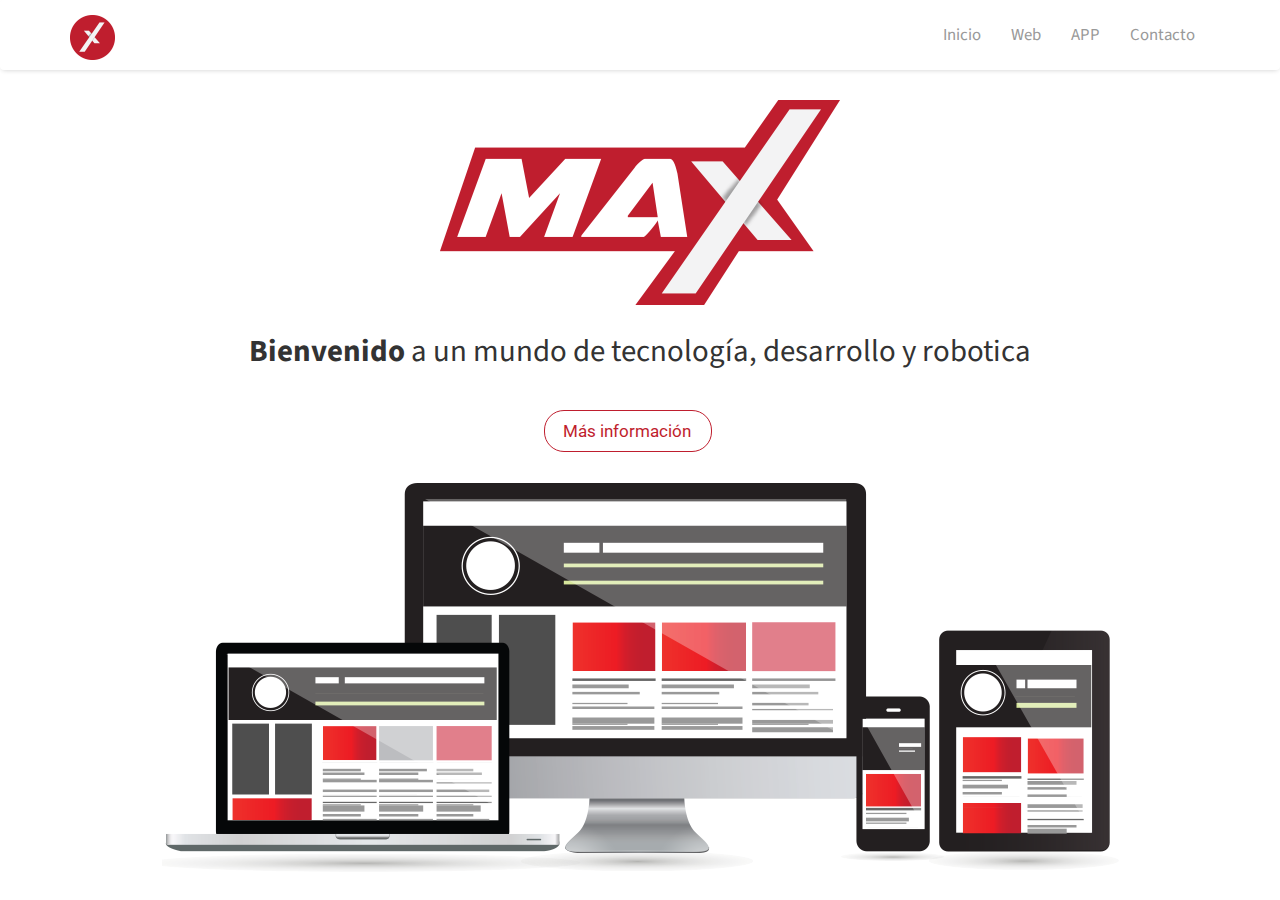
==== index.html @ 78668e9d "Cambios" ====
<!DOCTYPE html>
<html>

<head>
    <meta charset="utf-8">
    <meta name="viewport" content="width=device-width, initial-scale=1.0">
    <title>Landing Page</title>
    <link rel="stylesheet" href="assets/bootstrap/css/bootstrap.min.css">
    <link rel="stylesheet" href="assets/css/user.css">
    <link rel="stylesheet" href="assets/css/Google-Style-Login.css">
    <link rel="stylesheet" href="assets/css/utilities/util.css">
    <link href="https://fonts.googleapis.com/css?family=Roboto" rel="stylesheet">
</head>

<body>
    <nav class="navbar navbar-max navbar-default ">
        <div class="container">
            <div class="navbar-header up">
                <a class="navbar-brand navbar-link" href="index.html">
                    <img src="assets/img/logoicon.png"></a>
                <button class="navbar-toggle collapsed" data-toggle="collapse" data-target="#navcol-1"><span class="sr-only">Toggle navigation</span><span class="icon-bar"></span><span class="icon-bar"></span><span class="icon-bar"></span></button>
            </div>
            <div class="collapse navbar-collapse" >
                <ul class="nav navbar-nav navbar-right">
                    <li class="menu" role="presentation"><a href="index.html">Inicio</a></li>
                    <li class="menu" role="presentation"><a href="Web.html">Web </a></li>
                    <li class="menu" role="presentation"><a href="App.html">APP</a></li>
                    <li class="menu" role="presentation"><a href="contact.html">Contacto </a></li>
                    
                </ul>
            </div>
        </div>
    </nav>

    <div class="flex-container f-column flex-center m-t-md" >
        <div class="m-t-sm">
        <img class="img-responsive" src="assets/img/logo.png" alt="logo">
        </div>
        <div class="m-t-sm">
            <h2 class="title-primary">
                <span>Bienvenido</span> a un mundo de tecnología, desarrollo y robotica
            </h2>
        </div>
        <div class="m-t-mx">
            <a class="botonone" role="presentation" href="informacion.html"> Más información</a>
        </div>
        <div class="m-t-mx ">
            <img class="img-responsive" src="assets/img/imgbackgroug.png" alt="img">
        </div>
    </div>
    
    <script src="assets/js/jquery.min.js"></script>
    <script src="assets/bootstrap/js/bootstrap.min.js"></script>
</body>

</html>
---- assets/css/user.css ----
.navbar {
    margin-bottom: 0;
    border: none;
}

.navbar-brand .glyphicon {
    margin-right: 6px;
}
.title-primary2 {
    font-size: 1.9em;
}
.title-primary2 span {
    font-weight: bold;
}
.title-primary {
    font-size: 2.2em;
}

.title-primary span {
    font-weight: bold;
}

.title-tree{
    font-size: 20px;

}

.title-tree span{
     font-weight: bold;
     font-size: 30px;

}

.title-tree p{
    margin-top: 20px;
    margin-right: 20px;
    font-size: 15px;
}

.navbar-max{
    box-shadow: 0 2px 5px -2px rgba(0,0,0,.20);
    background-color: white !important;

}

.navbar li a{
    font-size: 1.2em;
}

.web-container {
    justify-content: space-around;
    align-items: center;
    height: calc(100vh - 70px);
}

.title-width{
        width: 50%;
}

.center-vh {
    height: calc(100vh - 70px);
    align-items: center;
}

.back{
    background-color: #bf1e2e;
    height: calc(100vh - 87px);
    
}

.back2{
    background-color: #939598;
    height: calc(100vh - 648px);
    border-top: 10px solid #bf1e2e;
    margin-top: 100px !important;
    border-top: 2px solid #654554 !important;
    
}

.back3{
       background-color: #939598;
    height: calc(100vh - 682px);
    margin-top: 61px !important;
    border-top: 2px solid #bf1e2e !important;
    
}
.letracontact{
    font-size: 54px;
    text-align: center;
    margin-top: 31px;
    font-weight: bold;
}
.letrasubcontact{
        text-align: center;
    font-weight: lighter;
    font-size: 30px;
    margin-bottom: 80px;
}
.cuadro{
    background-color: #bf1e2e;
    color: white;
    padding: 30px 50px;
    border: 2px solid #bf1e2e;
    border-radius: 25px;
    height: calc(100vh - 609px);
}
.cuadro{

}
.base{
    align-items: baseline;
}

.margin-emer{
    margin-top: 70px;
}

.m-t-mxx{
    margin-top: 70px;
}
.dialogo{
    font-size: 20px;
}
.items{
    display: flex;
    justify-content: center;
    align-items: center;
}

.letra{
     font-weight: bold;
}
.letratwo{
    color:white;
    margin-left: 10px;
}

.letratree{
    color:white;
    margin-left: 20px;
}
/* index */
@media (min-width:992px) {
    .hero .get-it {
        text-align: right;
        margin-top: 80px;
        padding-right: 30px;
    }
}

@media (max-width:992px) {
    .hero .get-it {
        text-align: center;
    }
}

@media (max-width:992px) {
    .hero .phone-preview {
        text-align: center;
    }
}

.hero .get-it h1,
.hero .get-it p {
    color: #28b62c;
    margin-bottom: 30px;
}

.hero .get-it .btn {
    margin-left: 35px;
    margin-bottom: 10px;
    text-shadow: none;
}

div.iphone-mockup {
    position: relative;
    max-width: 250px;
    margin: 20px;
    display: inline-block;
}



.icon-feature {
    text-align: center;
}

.icon-feature .glyphicon {
    font-size: 60px;
}

section.features {
    background-color: #45ba77;
    padding: 40px 0;
    color: #fff;
}

.features h2 {
    color: #fff;
}

.features .icon-features {
    margin-top: 15px;
}

.testimonials blockquote {
    text-align: center;
}

section.testimonials {
    ;
}

.site-footer {
    padding: 20px 0;
    text-align: center;
}

@media (min-width:768px) {
    .site-footer h5 {
        text-align: left;
    }
}

.site-footer h5 {
    color: inherit;
    font-size: 20px;
}

.site-footer .social-icons a:hover {
    opacity: 1;
}

.site-footer .social-icons a {
    display: inline-block;
    width: 32px;
    border: none;
    font-size: 20px;
    border-radius: 50%;
    margin: 4px;
    color: #fff;
    text-align: center;
    background-color: #798FA5;
    height: 32px;
    opacity: 0.8;
    line-height: 32px;
}

@media (min-width:768px) {
    .site-footer .social-icons {
        text-align: right;
    }
}

h1#Text1 {
    text-align: right;
    font-size: 65px !important;
    color: black;
    font-family: 'Roboto', sans-serif, bold;
}

.up {
    height: 70px !important;
}

.menu {
    margin-top: 10px !important;
}

.letterone {
    font-family: 'Roboto', sans-serif;
    color: black;
}

.wt {
    font-size: 20px !important;
}

.botonone {
    color: #bf1e2e;
    text-decoration: none !important;
    font-size: 17px;
    border: 1px solid #bf1e2e !important;
    padding: 10px 20px 10px 18px;
    border-radius: 20px;
    font-family: 'Roboto', sans-serif;
    margin-right: 25px !important;
}

.botonone:hover {
    background-color: #bf1e2e;
    color: white;
    }


.botontwo {
    color: #bf1e2e;
    text-decoration: none !important;
    font-size: 17px;
    border: 1px solid #bf1e2e !important;
    padding: 10px 30px;
    border-radius: 12px;
    font-family: 'Roboto', sans-serif;
    margin-top: 25px !important;
    background: white;
}

.botontwo:hover {
    background-color: #8f1622;
    color: white;
}

.login-carde {

    max-width: 350px;
    padding: 40px 40px;
    background-color: #fff !important;
    margin: 0 auto 25px !important;
    margin-top: 50px;
    border-radius: 25px;
    box-shadow: 0px 2px 2px rgba(0, 0, 0, 0.3);
}

.login-carde img {
    margin-bottom: 40px;
    width: 50%;
}

.margen{
  margin-bottom: 10px !important;
}

.margen2{
  margin-top: 20px !important;
}

/*Aca responsivo de texto inicio*/

@media (max-width: 400px){
    .get-it #Text1 {
        text-align: left;
    }
}

.imagenes{
    border: 1px solid #ccc;
}

.imagenes:hover{
    background-color: #bf1e2e !important;
    opacity: 0.7;
}
---- assets/css/Google-Style-Login.css ----
.login-card{
  max-width:350px;
  padding:40px 40px;
  background-color:#F7F7F7;
  margin:0 auto 25px;
  margin-top:50px;
  border-radius:2px;
  box-shadow:0px 2px 2px rgba(0, 0, 0, 0.3);
}

.login-card .profile-img-card{
  width:120px;
  height:120px;
  margin:0 auto 0px;
  display:block;
  border-radius:2%;
}

.login-card .profile-name-card{
  font-size:16px;
  font-weight:bold;
  text-align:center;
  margin:10px 0 0;
  min-height:1em;
}

.login-card .reauth-email{
  display:block;
  background-color: #f44336;
  line-height:2;
  margin-bottom:10px;
  font-size:14px;
  text-align:center;
  overflow:hidden;
  text-overflow:ellipsis;
  white-space:nowrap;
  box-sizing:border-box;
}

.login-card .form-signin input[type=email], .login-card .form-signin input[type=password], .login-card .form-signin input[type=text], .login-card .form-signin button{
  height:44px;
  font-size:16px;
  width:100%;
  display:block;
  margin-bottom:10px;
  z-index:1;
  position:relative;
  box-sizing:border-box;
}

.login-card label{
  color:#000000;
}

.login-card .form-signin .form-control:focus{
  border-color:rgb(104, 145, 162);
  outline:0;
  -webkit-box-shadow:inset 0 1px 1px rgba(0,0,0,.075),0 0 8px rgb(104, 145, 162);
  box-shadow:inset 0 1px 1px rgba(0,0,0,.075),0 0 8px rgb(104, 145, 162);
}

.login-card .btn.btn-signin{
  font-weight:700;
  height:36px;
  line-height:36px;
  font-size:14px;
  background:rgb(52,156,35);
  border-radius:3px;
  border:none;
  transition:all 0.218s;
  padding:0;
}

.login-card .btn.btn-signin:hover, .login-card .btn.btn-signin:active, .login-card .btn.btn-signin:focus{
  background:rgb(12, 97, 33);
}

.login-card .forgot-password{
  color:rgb(104, 145, 162);
}

.login-card .forgot-password:hover, .login-card .forgot-password:active, .login-card .forgot-password:focus{
  color:rgb(12, 97, 33);
}
---- assets/css/utilities/util.css ----
/* FLEXBOX HELPER */ 
.flex-container {
    display: flex;
}

.flex-center {
    justify-content: center;
    align-items: center;
}

.f-column {
    flex-direction: column;
}
.flex-end{
    justify-content: flex-end;
}


/* MARGIN HELPER */
.m-sm {
    margin: 10px;
}
.m-t-sm {
    margin-top: 10px;
}

.m-r-sm {
    margin-right: 10px;
}

.m-l-sm {
    margin-left: 10px;
}

.m-b-sm {
    margin-bottom: 10px;
}

.m-md {
    margin: 20px;
}
.m-t-md {
    margin-top: 20px;
}

.m-r-md {
    margin-right: 20px;
}

.m-l-md {
    margin-left: 20px;
}

.m-b-md {
    margin-bottom: 20px;
}

.m-mx {
    margin: 40px;
}
.m-t-mx {
    margin-top: 40px;
}

.m-r-mx {
    margin-right: 40px;
}

.m-l-mx {
    margin-left: 40px;
}

.m-b-mx {
    margin-bottom: 40px;
}


/* WIDTH HELPER */

.w-50 {
    width: 50%;
}
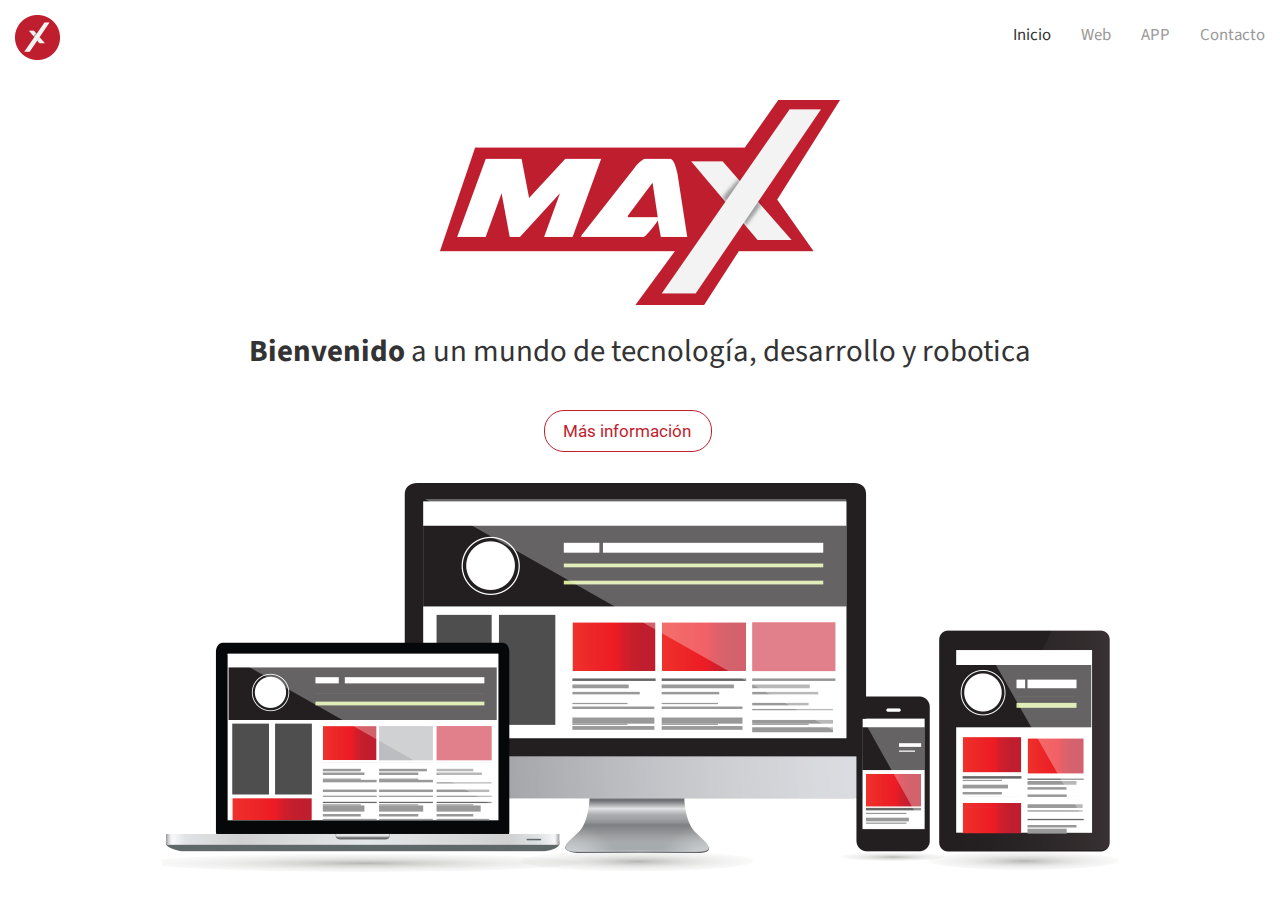
==== commit fb9e83fd: "menu responsive" ====
--- a/index.html
+++ b/index.html
@@ -13,20 +13,20 @@
 </head>
 
 <body>
-    <nav class="navbar navbar-max navbar-default ">
-        <div class="container">
+    <nav class="navbar navbar-inverse navbar-static-top ">
+        <div class="container-fluid">
             <div class="navbar-header up">
                 <a class="navbar-brand navbar-link" href="index.html">
                     <img src="assets/img/logoicon.png"></a>
-                <button class="navbar-toggle collapsed" data-toggle="collapse" data-target="#navcol-1"><span class="sr-only">Toggle navigation</span><span class="icon-bar"></span><span class="icon-bar"></span><span class="icon-bar"></span></button>
+                <button class="navbar-toggle collapsed" data-toggle="collapse" data-target="#navcol-1"><span class="sr-only">Toggle navigation</span><span class="icon-bar"></span><span class="icon-bar"></span><span class="icon-bar"><span class="icon-bar"></span></button>
             </div>
-            <div class="collapse navbar-collapse" >
+            <div class="collapse navbar-collapse" id="navcol-1">
                 <ul class="nav navbar-nav navbar-right">
-                    <li class="menu" role="presentation"><a href="index.html">Inicio</a></li>
+                    <li class=" active menu" role="presentation"><a href="index.html">Inicio</a></li>
                     <li class="menu" role="presentation"><a href="Web.html">Web </a></li>
                     <li class="menu" role="presentation"><a href="App.html">APP</a></li>
                     <li class="menu" role="presentation"><a href="contact.html">Contacto </a></li>
-                    
+
                 </ul>
             </div>
         </div>
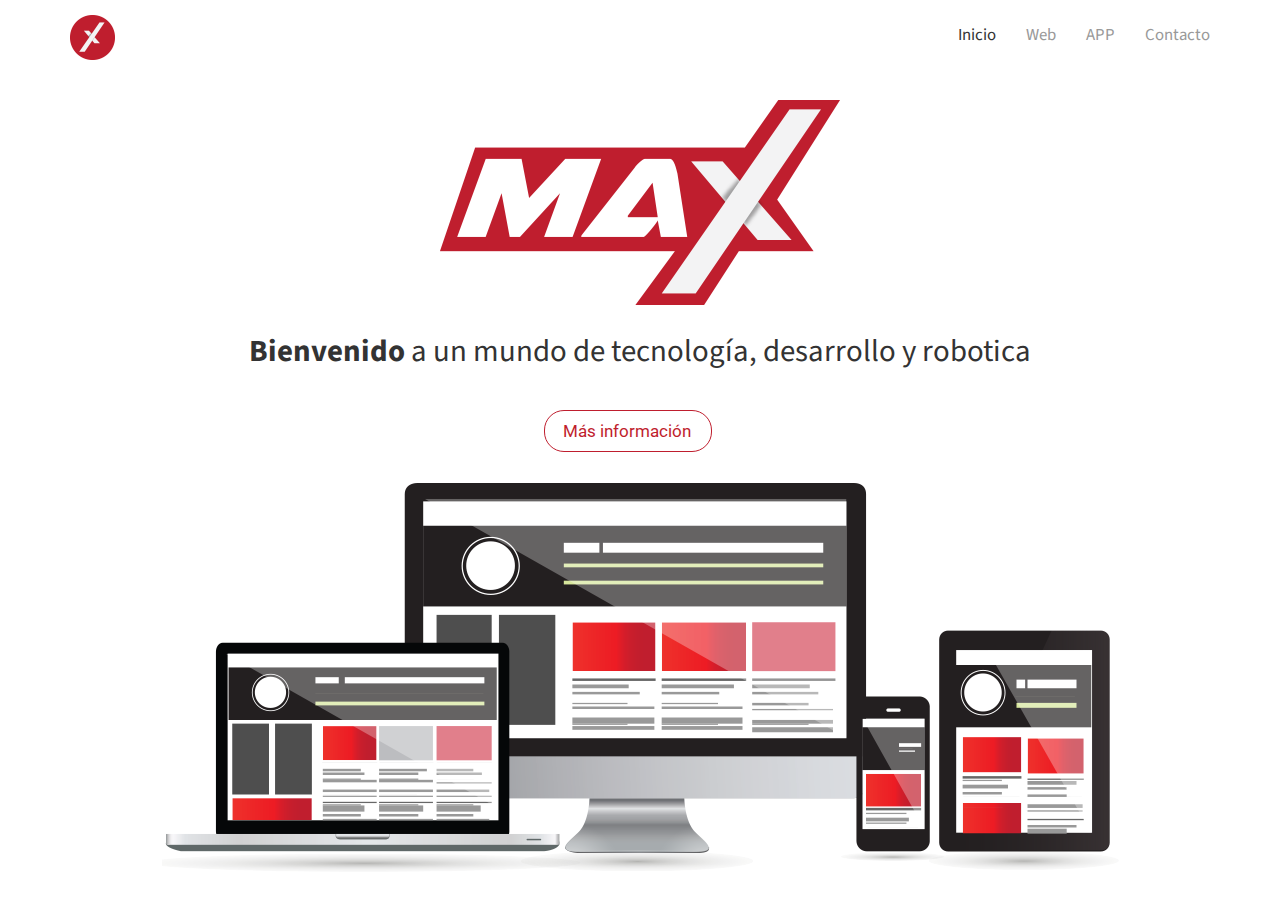
==== commit bbd4de91: "detalles del menu responsive" ====
--- a/index.html
+++ b/index.html
@@ -14,7 +14,7 @@
 
 <body>
     <nav class="navbar navbar-inverse navbar-static-top ">
-        <div class="container-fluid">
+        <div class="container">
             <div class="navbar-header up">
                 <a class="navbar-brand navbar-link" href="index.html">
                     <img src="assets/img/logoicon.png"></a>
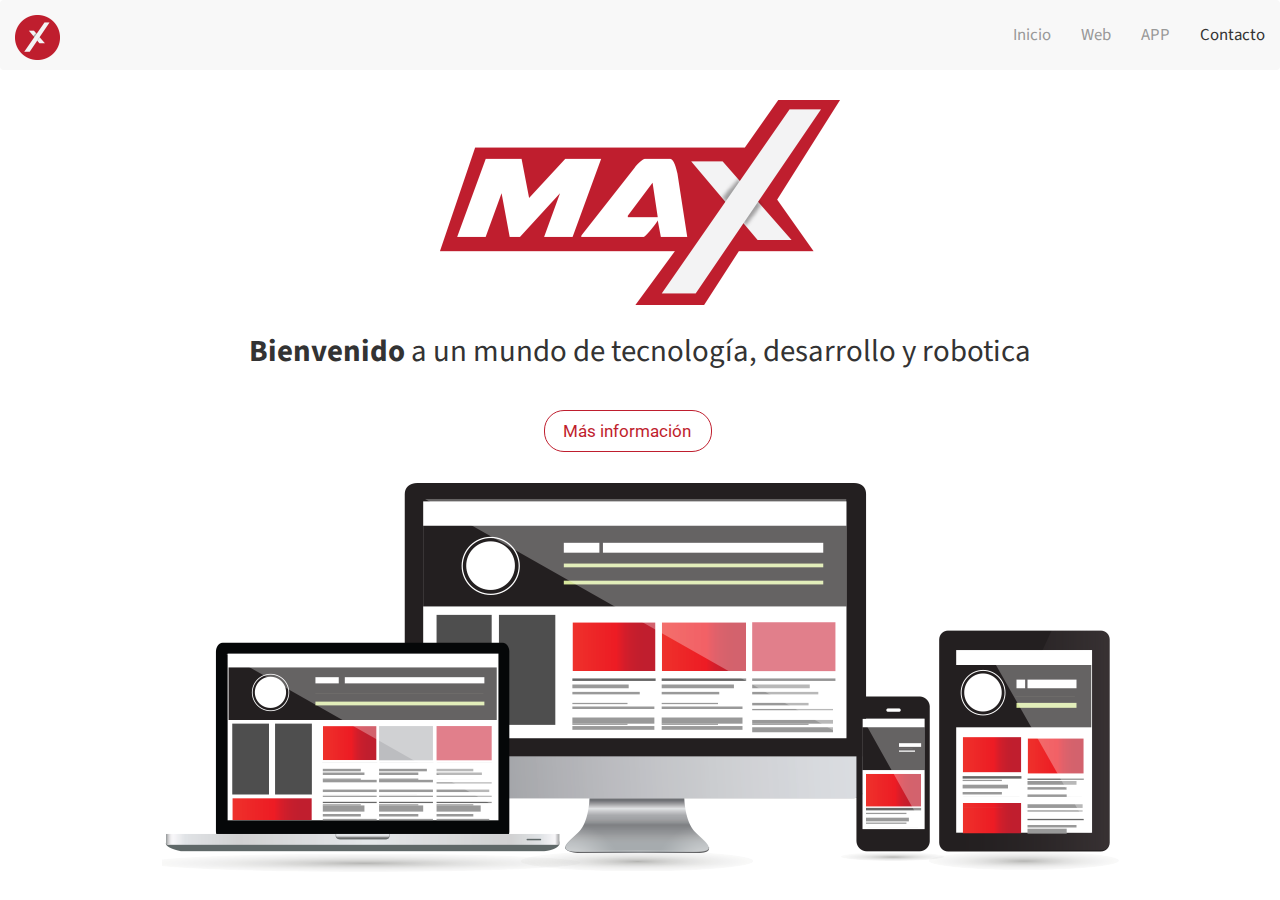
==== commit 630eee53: "e" ====
--- a/index.html
+++ b/index.html
@@ -13,26 +13,25 @@
 </head>
 
 <body>
-    <nav class="navbar navbar-inverse navbar-static-top ">
-        <div class="container">
-            <div class="navbar-header up">
-                <a class="navbar-brand navbar-link" href="index.html">
-                    <img src="assets/img/logoicon.png"></a>
-                <button class="navbar-toggle collapsed" data-toggle="collapse" data-target="#navcol-1"><span class="sr-only">Toggle navigation</span><span class="icon-bar"></span><span class="icon-bar"></span><span class="icon-bar"><span class="icon-bar"></span></button>
-            </div>
-            <div class="collapse navbar-collapse" id="navcol-1">
-                <ul class="nav navbar-nav navbar-right">
-                    <li class=" active menu" role="presentation"><a href="index.html">Inicio</a></li>
-                    <li class="menu" role="presentation"><a href="Web.html">Web </a></li>
-                    <li class="menu" role="presentation"><a href="App.html">APP</a></li>
-                    <li class="menu" role="presentation"><a href="contact.html">Contacto </a></li>
+    <nav class="navbar navbar-default up">
+        
+        <div class="navbar-header up">
+            <a class="navbar-brand navbar-link" href="index.html">
+                <img src="assets/img/logoicon.png"></a>
+            <button class="navbar-toggle collapsed" data-toggle="collapse" data-target="#navcol-1"><span class="sr-only">Toggle navigation</span><span class="icon-bar"></span><span class="icon-bar"></span><span class="icon-bar"><span class="icon-bar"></span></button>
+        </div>
+        <div class="collapse navbar-collapse" id="navcol-1">
+            <ul class="nav navbar-nav navbar-right">
+                <li class="menu" role="presentation"><a href="index.html">Inicio</a></li>
+                <li class="menu" role="presentation"><a href="Web.html">Web </a></li>
+                <li class="menu" role="presentation"><a href="App.html">APP</a></li>
+                <li class="active menu" role="presentation"><a href="contact.html">Contacto </a></li>
 
-                </ul>
-            </div>
+            </ul>
         </div>
+       
     </nav>
-
-    <div class="flex-container f-column flex-center m-t-md" >
+    <div class="flex-container index-container f-column flex-center m-t-md" >
         <div class="m-t-sm">
         <img class="img-responsive" src="assets/img/logo.png" alt="logo">
         </div>
--- a/assets/css/user.css
+++ b/assets/css/user.css
@@ -99,11 +99,11 @@
 .cuadro{
     background-color: #bf1e2e;
     color: white;
-    padding: 30px 50px;
-    border: 2px solid #bf1e2e;
-    border-radius: 25px;
-    height: calc(100vh - 609px);
-}
+    /*padding: 30px 50px;*/
+    /*border: 2px solid #bf1e2e;*/
+    /*border-radius: 25px;*/
+/*    height: calc(100vh - 609px);
+*/}
 .cuadro{
 
 }
@@ -342,6 +342,43 @@
     }
 }
 
+@media (max-width: 767px){
+    .index-container .title-primary {
+        text-align: center;
+    }
+}
+@media (max-width: 991px){
+    .web-container .btn-responsive {
+        display: flex;
+        justify-content: center;
+    }
+}
+
+@media (max-width: 593px){
+    .imgn-responsive {
+        display: flex;
+        flex-direction: column-reverse;
+        margin-top: -57px;
+        font-size: 12px;
+
+
+    }
+
+    .btn-responsive {
+        display: flex;
+        justify-content: center;
+}
+
+@media (max-width: 991px){
+    .dentro-app {
+     display: flex;
+    justify-content: center;
+    align-items: center;
+    flex-direction: column;
+
+
+    }
+
 .imagenes{
     border: 1px solid #ccc;
 }
@@ -349,4 +386,10 @@
 .imagenes:hover{
     background-color: #bf1e2e !important;
     opacity: 0.7;
-}+}
+
+.tam{
+    width: 250px;
+}
+
+    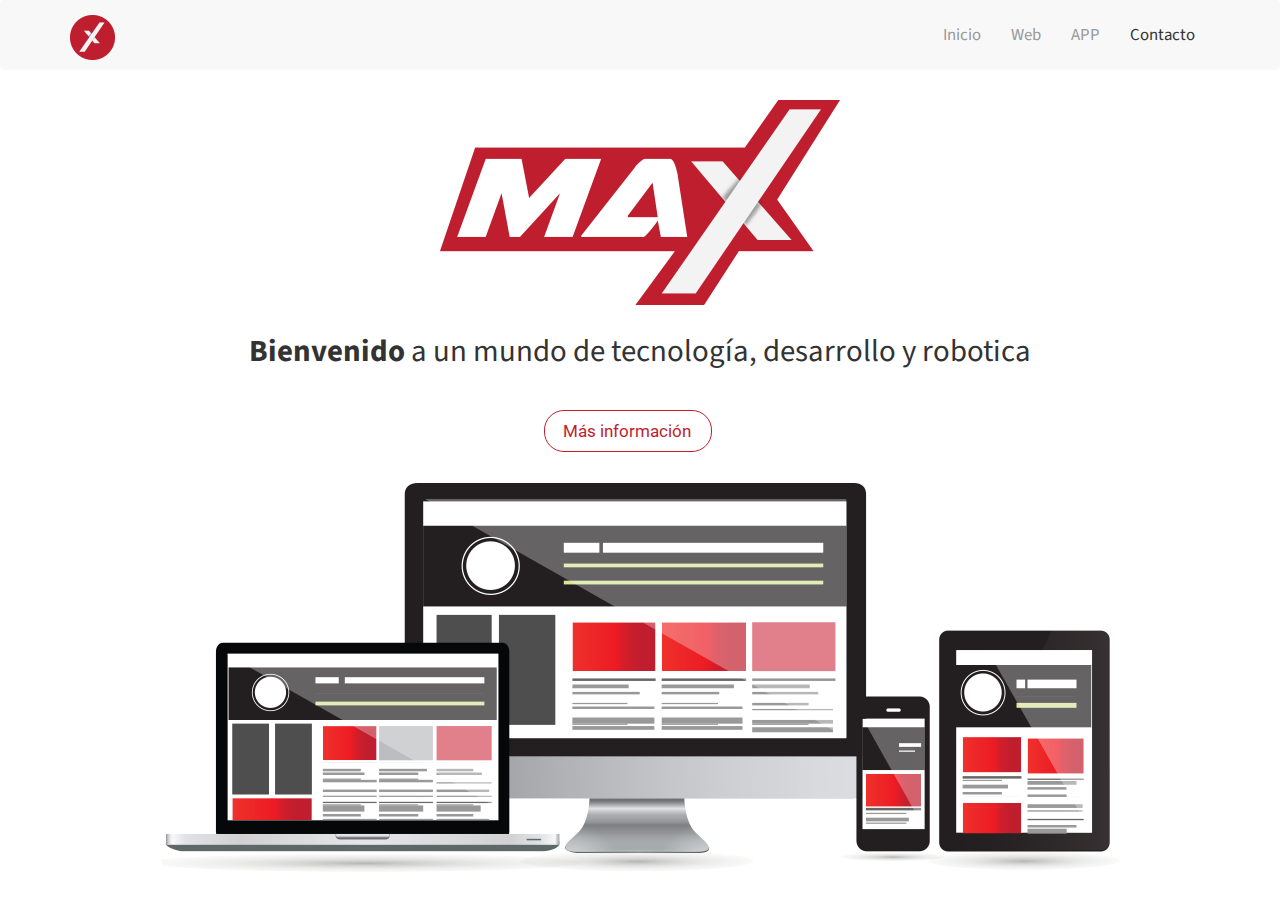
==== commit 53839fb5: "listo contacto y menu" ====
--- a/index.html
+++ b/index.html
@@ -14,7 +14,7 @@
 
 <body>
     <nav class="navbar navbar-default up">
-        
+        <div class="container">
         <div class="navbar-header up">
             <a class="navbar-brand navbar-link" href="index.html">
                 <img src="assets/img/logoicon.png"></a>
@@ -29,7 +29,7 @@
 
             </ul>
         </div>
-       
+       </div>
     </nav>
     <div class="flex-container index-container f-column flex-center m-t-md" >
         <div class="m-t-sm">
--- a/assets/css/user.css
+++ b/assets/css/user.css
@@ -78,8 +78,8 @@
 }
 
 .back3{
-       background-color: #939598;
-    height: calc(100vh - 682px);
+    background-color: #939598;
+    height: 250px;
     margin-top: 61px !important;
     border-top: 2px solid #bf1e2e !important;
     
